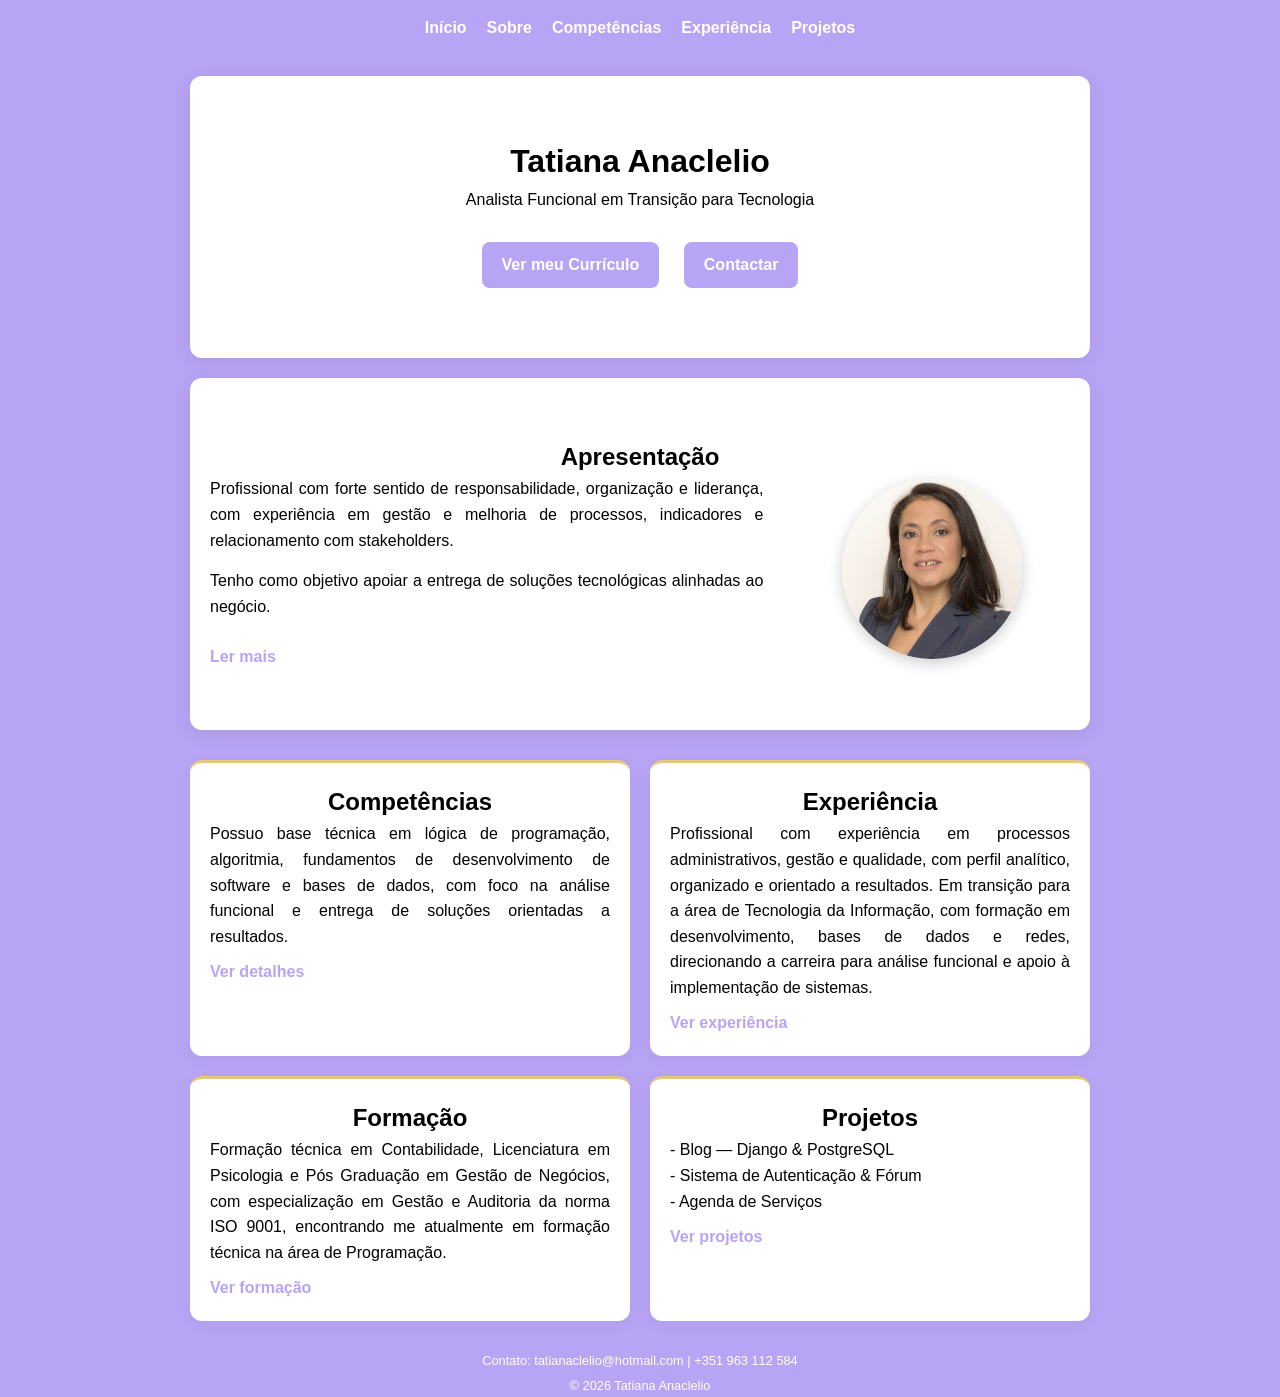
==== portifolio.html @ 5328ac58 "Initial commit" ====
<!DOCTYPE html>
<html lang="pt">
<head>
  <meta charset="UTF-8">
  <meta name="viewport" content="width=device-width, initial-scale=1.0">
  <title>Portfólio - Tatiana</title>
  <link rel="stylesheet" href="style.css">
</head>
<body>

<header>
  <nav>
    <ul>
      <li><a href="#home">Início</a></li>
      <li><a href="portifolio_sobre_mim.html">Sobre</a></li>
      <li><a href="portifolio_competencias.html">Competências</a></li>
      <li><a href="portifolio_experiencia.html">Experiência</a></li>
      <li><a href="portifolio_projetos.html">Projetos</a></li>
</ul>
  </nav>
</header>

<section id="home">
  <h1>Tatiana Anaclelio</h1>
  <p style="text-align:center;">Analista Funcional em Transição para Tecnologia</p>

  <div class="buttons">
    <a href= "tatiana_anaclelio.pdf" class="btn btn-primary" target="_blank">
      Ver meu Currículo
    </a>
    <a href="mailto:tatianaclelio@hotmail.com" class="btn btn-secondary">
      Contactar
    </a>
  </div>
</section>

<section id="sobre">
  <h2>Apresentação</h2>

  <div class="sobre-container">
    
    <div class="sobre-texto">
      <p>
        Profissional com forte sentido de responsabilidade, organização e liderança, 
        com experiência em gestão e melhoria de processos, indicadores e relacionamento 
        com stakeholders.
      </p>

      <p>
        Tenho como objetivo apoiar a entrega de soluções tecnológicas alinhadas ao negócio.
      </p>

      <a href="portifolio_sobre_mim.html" class="btn-link">Ler mais</a>
    </div>

    <div class="sobre-foto">
      <img src="sua-foto.jpg" alt="Foto de Tatiana">
    </div>

  </div>
</section>

<div class="grid">

  <div class="grid-item">
    <h2>Competências</h2>
      <p>
        Possuo base técnica em lógica de programação, algoritmia, fundamentos de desenvolvimento 
        de software e bases de dados, com foco na análise funcional e entrega de soluções 
        orientadas a resultados.
      </p>
      <a href="portifolio_competencias.html" class="btn-link">Ver detalhes</a>
    </div>

 
  <div class="grid-item">
    <h2>Experiência</h2>
    <p>
      Profissional com experiência em processos administrativos, gestão e qualidade, com 
      perfil analítico, organizado e orientado a resultados. Em transição para a área de 
      Tecnologia da Informação, com formação em desenvolvimento, bases de dados e redes, 
      direcionando a carreira para análise funcional e apoio à implementação de sistemas.
    </p>
    <a href="portifolio_experiencia.html" class="btn-link">Ver experiência</a>
  </div>

  <div class="grid-item">
    <h2>Formação</h2>
    <p>
      Formação técnica em Contabilidade, Licenciatura em Psicologia e Pós Graduação em  Gestão 
      de Negócios, com especialização em Gestão e Auditoria da norma ISO 9001, encontrando me 
      atualmente em formação técnica na área de Programação.
    </p>
    <a href="formacao.html" class="btn-link">Ver formação</a>
  </div>

  <div class="grid-item">
    <h2>Projetos</h2>
    <p>- Blog — Django & PostgreSQL</p>
    <p>- Sistema de Autenticação & Fórum</p>
    <p>- Agenda de Serviços</p>
    <a href="portifolio_projetos.html" class="btn-link">Ver projetos</a>
  </div>
</div>


<footer>
  <p>Contato: tatianaclelio@hotmail.com   |   +351 963 112 584</p>
  <p>© 2026 Tatiana Anaclelio</p>
</footer>


</body>
</html>
---- style.css ----
@charset "UTF-8";



:root {
  --primary: #b8a4f4; /* lilás lavanda suave */
  --secondary: #d8f3dc; /* verde erva-doce leve */
  --accent: #e6c77a; /* dourado suave */
  --background: #fdfcff;
  --text: #3f3f46;
  --card: #ffffff;
    }

*{
  margin: 0;
  padding: 10;
  font-size: 100%;
  border: none;
  font-weight:300;
  box-sizing: border-box;	
  font-family: 'Lato', sans-serif;
  outline: nome;
}

body {
  margin: 0;
  font-family: 'Segoe UI', Tahoma, Geneva, Verdana, sans-serif;
  background-color: var(--primary);
  line-height: 1.6;
  scroll-behavior: smooth;
}

header {
  background-color: var(--primary);
  padding: 15px;
  position: sticky;
  top: 0;
}

nav ul {
  list-style: none;
  display: flex;
  justify-content: center;
  gap: 20px;
  margin: 0;
  padding: 0;
}

nav a {
  color: white;
  text-decoration: none;
  font-weight: bold;
  transition: opacity 0.3s;
}
nav a:hover {
  opacity: 0.7;
}

.grid {
  display: grid;
  grid-template-columns: repeat(2, 1fr);
  gap: 20px;
  max-width: 900px;
  margin: 30px auto;
}

.grid-item {
  background: var(--card);
  padding: 20px;
  border-radius: 12px;
  box-shadow: 0 4px 15px rgba(0,0,0,0.05);
  border-top: 3px solid var(--accent);
  transition: all 0.3s;
}

section {
  padding: 60px 20px;
  max-width: 900px;
  margin: auto;
  background: var(--card);
  margin-top: 20px;
  border-radius: 12px;
  box-shadow: 0 4px 20px rgba(0,0,0,0.08);
  animation: fadeIn 0.8s ease;
}

h1 {
  text-align: center;
  font-size: 2em;
  font-weight: bold;
}

h2 {
  text-align: center;
  font-weight: bold;
  font-size: 1.5em;
}

h3 {
  text-align: justify;
  font-weight: bold;
}

p {
    text-align: justify;
}

.card {
  margin: 20px 0;
  padding: 15px;
  border-left: 4px solid var(--accent);
  background: #f9fafb;
  transition: transform 0.3s;
  text-align: justify;
}

.card:hover {
  transform: translateY(-5px);
}

/* BOTÕES */
.buttons {
  text-align: center;
  margin-top: 20px;
}

.btn {
  display: inline-block;
  margin: 10px;
  padding: 10px 20px;
  border-radius: 8px;
  text-decoration: none;
  font-weight: bold;
  transition: all 0.3s;
}

.btn-primary {
  background: var(--primary);
  color: white;
}

.btn-secondary {
  background: var(--primary);
  color: white;
}

.btn:hover {
  transform: scale(1.05);
  opacity: 0.9;
}

/* SOBRE COM FOTO */
.sobre-container {
  display: flex;
  gap: 30px;
  align-items: center;
  flex-wrap: wrap;
}

.sobre-texto {
  flex: 2;
}

.sobre-texto p {
  margin-bottom: 15px;
  line-height: 1.6;
}

.sobre-foto {
  flex: 1;
  text-align: center;
}

.sobre-foto img {
  width: 180px;
  height: 180px;
  object-fit: cover;
  border-radius: 50%;
  box-shadow: 0 4px 15px rgba(0,0,0,0.2);
  transition: transform 0.3s;
}

.sobre-foto img:hover {
  transform: scale(1.05);
}
.btn-link {
  display: inline-block;
  margin-top: 10px;
  text-decoration: none;
  color: var(--primary);
  font-weight: bold;
  transition: 0.3s;
}

.btn-link:hover {
  color: var(--accent);
}

footer p {
  text-align: center;
  position: sticky;
  font-size: 80%;
  margin-top: 5px;
  background: var(--primary);
  color: white;
}

@keyframes fadeIn {
  from { opacity: 0; transform: translateY(10px); }
  to { opacity: 1; transform: translateY(0); }
}

@media (max-width: 768px) {
.grid {
  grid-template-columns: 1fr;
}

.sobre-container {
  flex-direction: column;
  text-align: center;
}

.sobre-foto {
  margin-top: 20px;
}
}
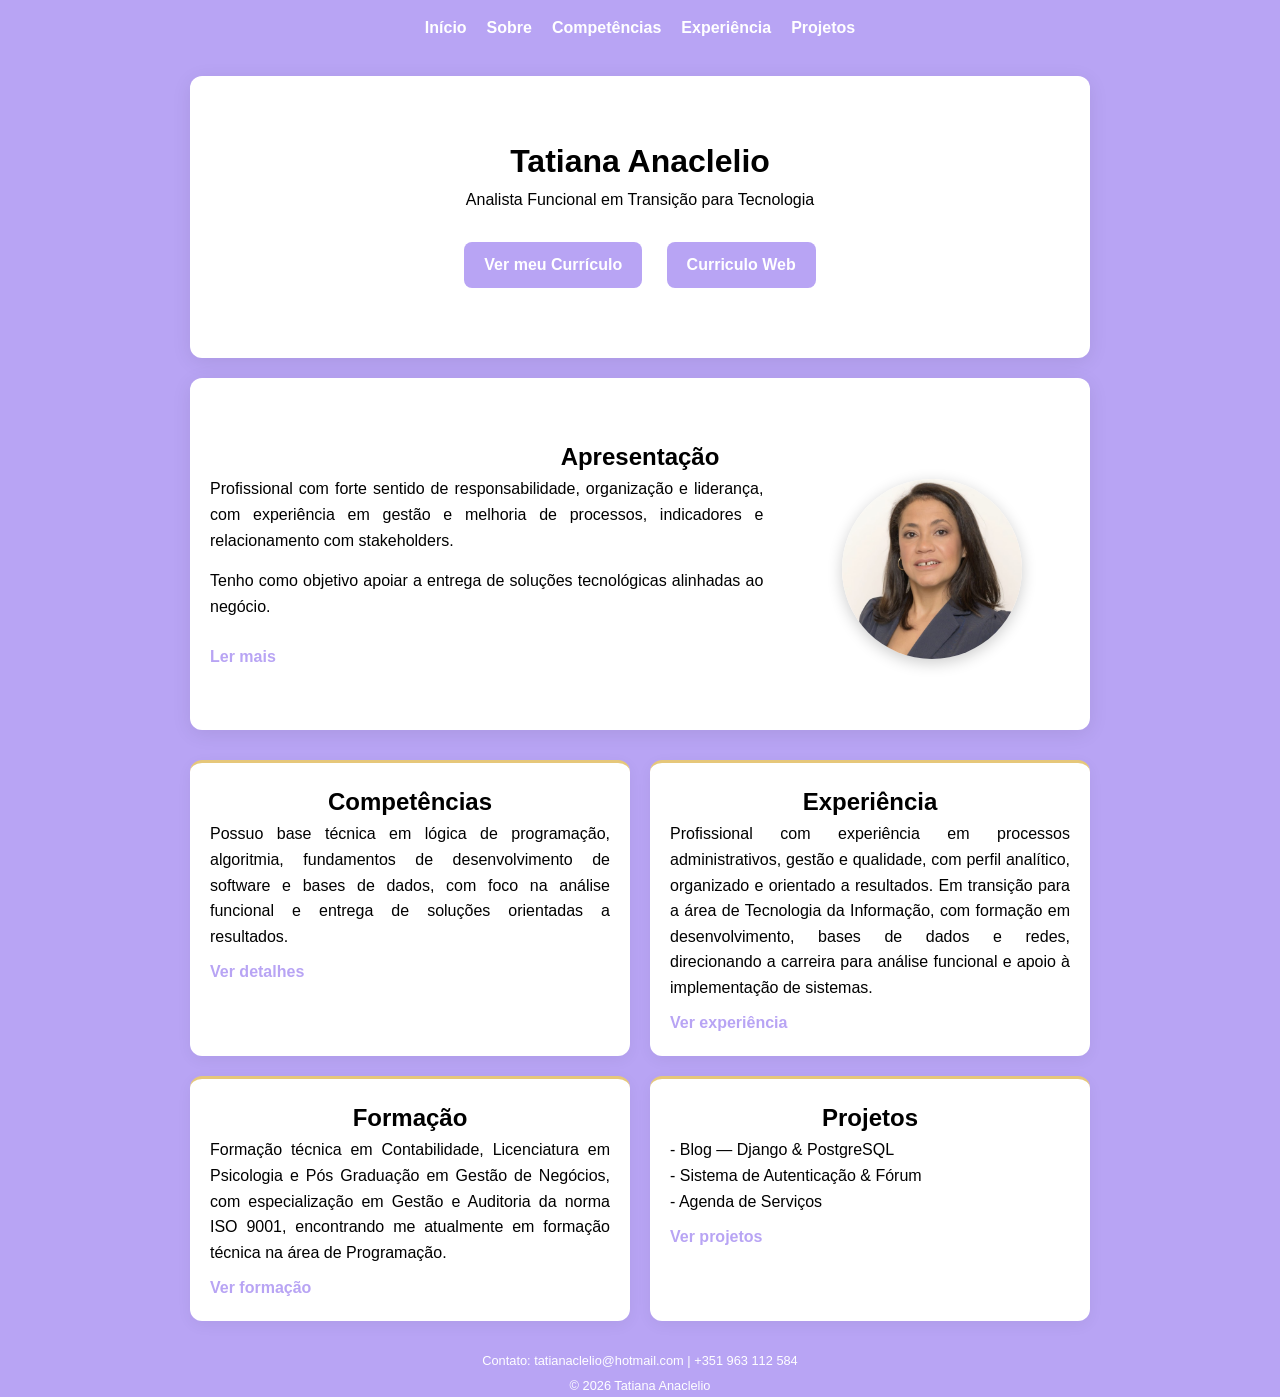
==== commit f3ef4388: "Correção index - portifólio" ====
--- a/portifolio.html
+++ b/portifolio.html
@@ -29,7 +29,7 @@
       Ver meu Currículo
     </a>
     <a href="mailto:tatianaclelio@hotmail.com" class="btn btn-secondary">
-      Contactar
+      Curriculo Web
     </a>
   </div>
 </section>
